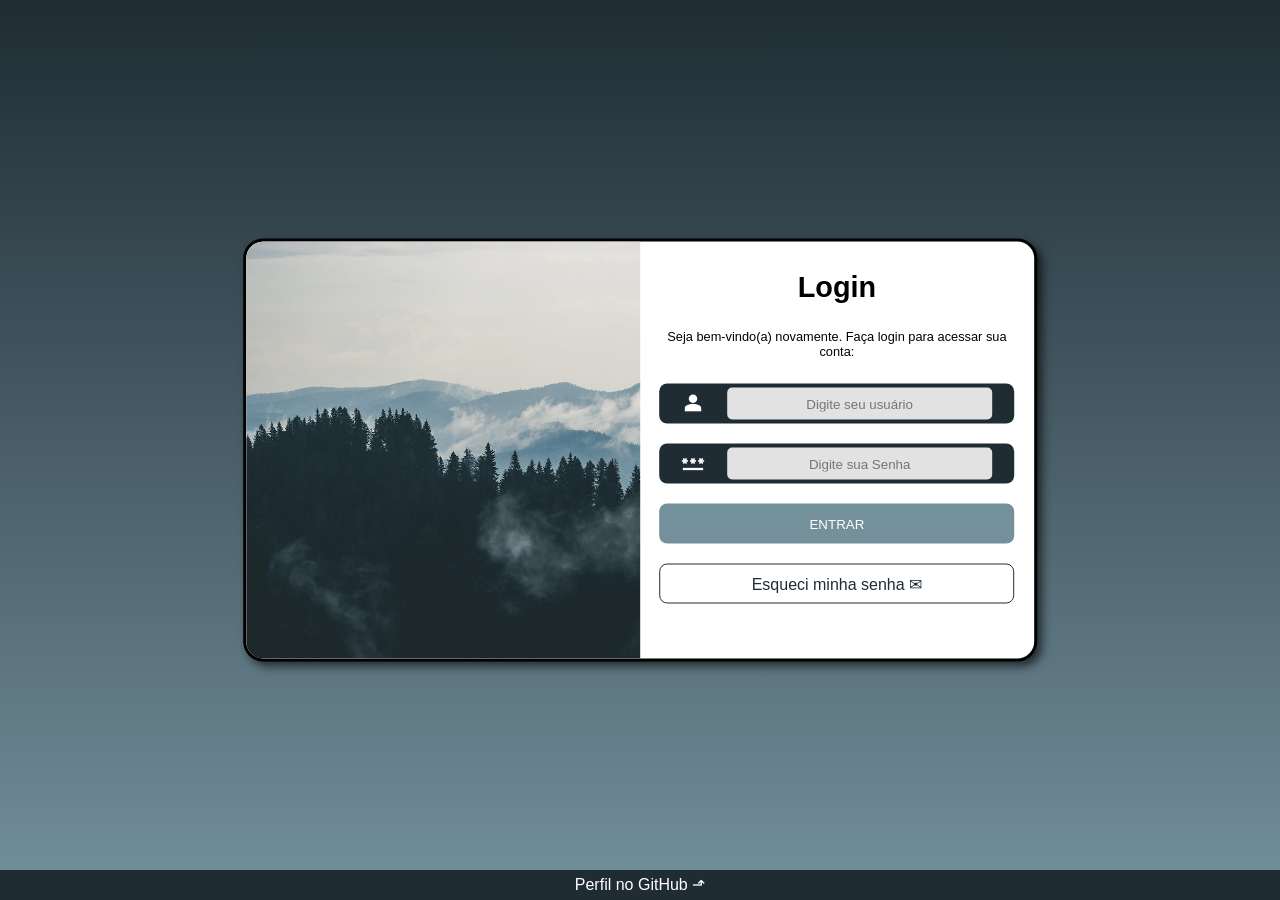
==== index.html @ 52cedaa3 "Pages Fix oops" ====
<!DOCTYPE html>
<html lang="pt-br">
<head>
    <meta charset="UTF-8">
    <meta name="viewport" content="width=device-width, initial-scale=1.0">
    <link rel="stylesheet" href="style/all.css">
    <link rel="stylesheet" href="https://fonts.googleapis.com/css2?family=Material+Symbols+Outlined:opsz,wght,FILL,GRAD@20..48,100..700,0..1,-50..200&icon_names=passwordperson" />
    <title>Login</title>
</head>
<body>
    <main>
        <div id="divimg"></div>
        <div id="divlogin">
            <h1 id="h1login">Login</h1>
            <p id="boasvindas">Seja bem-vindo(a) novamente. Faça login para acessar sua conta:</p>
            <form action="login.php" method="post">
                <div id="divusuario" class="login fundoazul">
                    <label for="username">
                        <span class="material-symbols-outlined icon" aria-label="usuário">person</span>
                    </label>
                    <input type="text" name="username" id="username" placeholder="Digite seu usuário" maxlength="15" minlength="3" required autocomplete="on" pattern="[A-Za-z0-9_]+">
                </div>
                <div id="divsenha" class="login fundoazul">
                    <label for="senha">
                    <span class="material-symbols-outlined icon" aria-label="senha">password</span>
                </label>
                    <input type="password" name="senha" id="senha" placeholder="Digite sua Senha" maxlength="30" minlength="5" autocomplete="on" required>
                </div>
                <button id="diventrar" class="login botao" aria-label="botão entrar" type="submit"><span>ENTRAR</span></button>
                <a href="#" id="esqueci" class="login botao" aria-label="botão 'esqueci minha senha'"><span>Esqueci minha senha &#9993;</span></a>
            </form>
        </div>
    </main>
    <footer>
        <a href="https://www.github.com/clenilton-filho" target="_blank" aria-label="Link para o perfil no GitHub">Perfil no GitHub &#11023;</a>
    </footer>
</body>
</html>
---- style/all.css ----
*{
    margin: 0;
    padding: 0;
    font-family: Arial, Helvetica, sans-serif;
    box-sizing: border-box;
}
:root{
    --grayblue: #73909B;
    --darkblue: #1F2C34;
    --darkbeige: #E2E2E2;
}

.material-symbols-outlined {
  font-variation-settings:
  'FILL' 1,
  'wght' 500,
  'GRAD' 0,
  'opsz' 24
}
html,body{
    height: 100vh;
}
body{
    background-color: var(--grayblue);
}
main{
    background-color: white;
    position: absolute;
    width: 56%;
    height: 71%;
    top: 50%;
    left: 50%;
    transform: translate(-50%,-50%);
    border: 3px solid rgb(0, 0, 0);
    border-radius: 20px;
    box-shadow: 5px 5px 10px rgba(0, 0, 0, 0.615);
    overflow: hidden;
    transition: all .5s;
}
#h1login{
    text-align: center;
    font-size: 1.5em;
    margin-bottom: 10px;
}
#boasvindas{
    margin-bottom: 15px;
}
main p{
    width: 90%;
    text-align: center;
    text-justify: justify;
    font-size: 0.8em;
    margin: auto;
}
#divimg{
    background: url(../media/mountains.jpg);
    background-size: cover;
    height: 35%;
}
#divlogin{
    margin-top: 5%;
    height: 55%;
}
form{
    display:flex;
    justify-content: space-evenly;
    flex-direction: column;
    height: 70%;
}
div .login{
    width: 90%;
    margin: auto;
    border-radius: 8px;
    display: flex;
    justify-content: space-evenly;
}
div .fundoazul{
    background-color: var(--darkblue);
    color: white;
    height: 40px;
}
.icon{
    width: 20%;
    font-size: 2em;
    text-align: center;
    margin-top: 7px;
    user-select: none;
}
input{
    height: 80%;
    width: 75%;
    border: none;
    border-radius: 5px;
    margin-top: 4px;
    background-color: var(--darkbeige);
    text-align: center;
}
.botao{
    border: none;
    cursor: pointer;
}
button span{
    margin: auto;
}
#diventrar{
    background-color: var(--grayblue);
    height: 40px;
    color: white;
    font-weight: 500;
}
#diventrar:hover{
    background-color: var(--darkblue);
}
#esqueci{
    height: 40px;
    border: 1px solid var(--darkblue);
    background-color: white;
    text-decoration: none;
    color: var(--darkblue);
}
#esqueci span{
    margin: auto;
}
#esqueci:hover{
    background-color: var(--darkbeige);
}

footer{
    background-color: var(--darkblue);
    position: absolute;
    bottom: 0;
    width: 100%;
    text-align: center;
    height: 30px;
}

footer a{
    text-decoration: none;
    color: white;
    display: inline-block;
    line-height: 30px;
}

@media screen and (min-width: 600px) and (max-width: 768px){
    body{
        background-image: linear-gradient(to top,var(--grayblue), var(--darkblue));
    }
    main{
        height: 40%;
        width: 80%;
        display: flex;
        justify-content: space-between;
    }
    #divimg{
        height: 100%;
        width: 30%;
        right: 0;
    }
    #divlogin{
        height: 95%;
        width: 70%;
        margin: auto;
    }
    form{
        display:flex;
        justify-content: space-evenly;
        flex-direction: column;
        height: 65%;
        margin-top: -2%;
    }
    #h1login{
        font-size: 1.8em;
        margin: 10px 0;
    }
    p{
        padding: 0;
    }
    .botao{
        margin-top: 0;
    }
}

@media screen and (min-width: 768px){
    body{
        background-image: linear-gradient(to top,var(--grayblue), var(--darkblue));
    }
    main{
        height: 47%;
        width: 62%;
        display: flex;
    }
    #divimg{
        height: 100%;
        width: 50%;
        right: 0;
    }
    #divlogin{
        height: 80%;
        width: 50%;
    }
    form{
        display:flex;
        justify-content: space-evenly;
        flex-direction: column;
        height: 72%;
    }
    #h1login{
        font-size: 1.8em;
        margin-top: -10px;
        margin-bottom: 25px;
    }
}
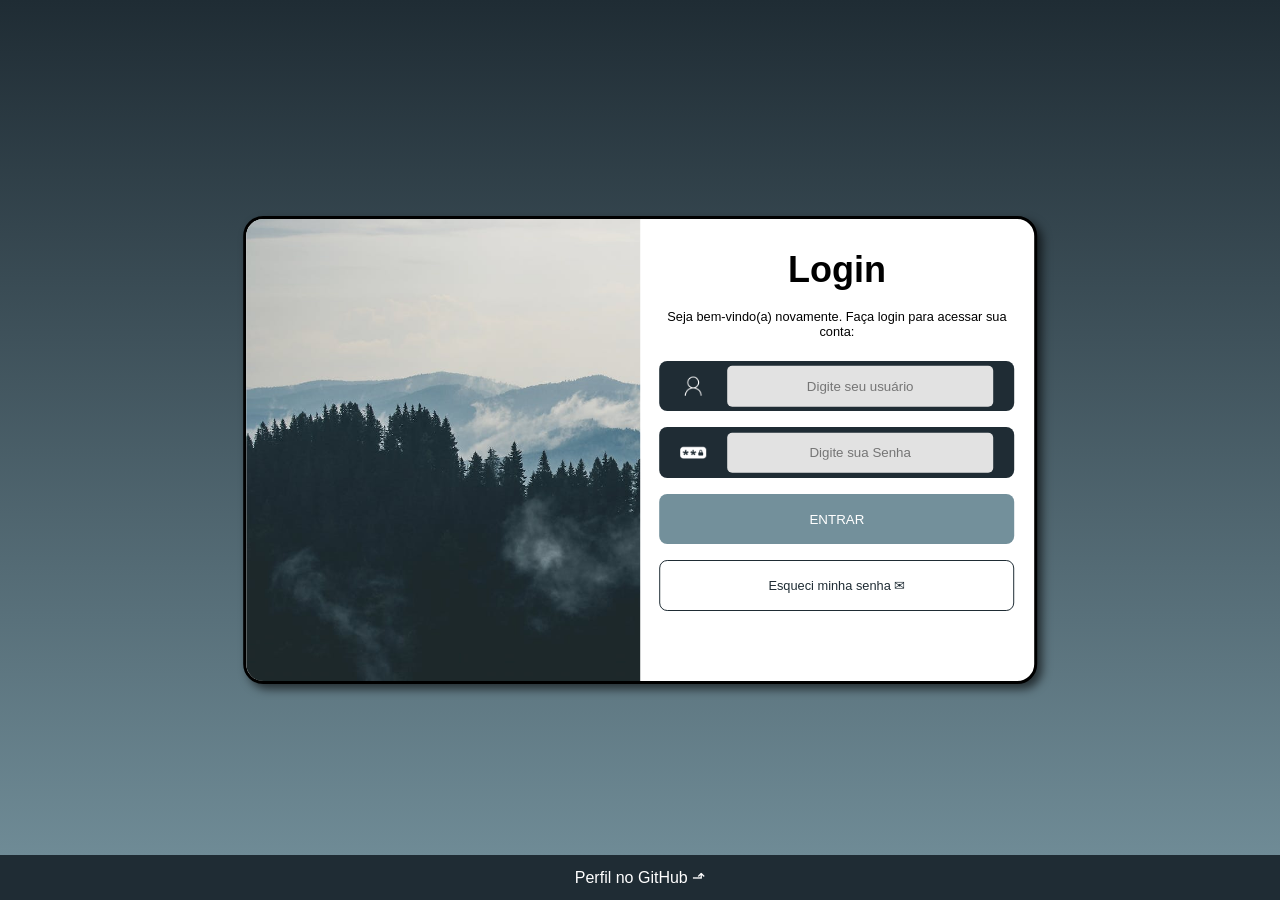
==== commit 18a7c589: "responsiveness overhaul" ====
--- a/index.html
+++ b/index.html
@@ -16,14 +16,14 @@
             <form action="login.php" method="post">
                 <div id="divusuario" class="login fundoazul">
                     <label for="username">
-                        <span class="material-symbols-outlined icon" aria-label="usuário">person</span>
+                        <img src="/media/user.png" class="icon" aria-label="usuário">
                     </label>
                     <input type="text" name="username" id="username" placeholder="Digite seu usuário" maxlength="15" minlength="3" required autocomplete="on" pattern="[A-Za-z0-9_]+">
                 </div>
                 <div id="divsenha" class="login fundoazul">
                     <label for="senha">
-                    <span class="material-symbols-outlined icon" aria-label="senha">password</span>
-                </label>
+                        <img src="media/pass.png" class="icon" aria-label="senha">
+                    </label>
                     <input type="password" name="senha" id="senha" placeholder="Digite sua Senha" maxlength="30" minlength="5" autocomplete="on" required>
                 </div>
                 <button id="diventrar" class="login botao" aria-label="botão entrar" type="submit"><span>ENTRAR</span></button>
--- a/style/all.css
+++ b/style/all.css
@@ -18,19 +18,25 @@
   'opsz' 24
 }
 html,body{
-    height: 100vh;
+    height: 100%;
 }
 body{
+    display: block;
     background-color: var(--grayblue);
+    background-repeat: no-repeat; 
+    min-height: 100vh;
+    position: relative;
+    overflow: hidden;
 }
 main{
+    flex-grow: 1;
     background-color: white;
-    position: absolute;
+    position: relative;
     width: 56%;
-    height: 71%;
     top: 50%;
     left: 50%;
     transform: translate(-50%,-50%);
+    height: 70%;
     border: 3px solid rgb(0, 0, 0);
     border-radius: 20px;
     box-shadow: 5px 5px 10px rgba(0, 0, 0, 0.615);
@@ -77,13 +83,16 @@
 div .fundoazul{
     background-color: var(--darkblue);
     color: white;
-    height: 40px;
+    height: 19%;
 }
 .icon{
-    width: 20%;
-    font-size: 2em;
-    text-align: center;
-    margin-top: 7px;
+    text-align: center;
+    position: relative;
+    top: 50%;
+    transform: translate(0,-50%);
+    width: 6.2vw;
+    height: inherit;
+    filter: invert(100%);
     user-select: none;
 }
 input{
@@ -91,7 +100,9 @@
     width: 75%;
     border: none;
     border-radius: 5px;
-    margin-top: 4px;
+    position: relative;
+    top: 50%;
+    transform: translate(0,-50%);
     background-color: var(--darkbeige);
     text-align: center;
 }
@@ -104,7 +115,7 @@
 }
 #diventrar{
     background-color: var(--grayblue);
-    height: 40px;
+    height: 19%;
     color: white;
     font-weight: 500;
 }
@@ -112,7 +123,7 @@
     background-color: var(--darkblue);
 }
 #esqueci{
-    height: 40px;
+    height: 19%;
     border: 1px solid var(--darkblue);
     background-color: white;
     text-decoration: none;
@@ -131,14 +142,15 @@
     bottom: 0;
     width: 100%;
     text-align: center;
-    height: 30px;
+    height: 5vh;
+    margin-top: auto;
 }
 
 footer a{
     text-decoration: none;
     color: white;
     display: inline-block;
-    line-height: 30px;
+    line-height: 5vh;
 }
 
 @media screen and (min-width: 600px) and (max-width: 768px){
@@ -146,8 +158,8 @@
         background-image: linear-gradient(to top,var(--grayblue), var(--darkblue));
     }
     main{
-        height: 40%;
         width: 80%;
+        height: 60%;
         display: flex;
         justify-content: space-between;
     }
@@ -157,7 +169,7 @@
         right: 0;
     }
     #divlogin{
-        height: 95%;
+        height: 90%;
         width: 70%;
         margin: auto;
     }
@@ -166,14 +178,16 @@
         justify-content: space-evenly;
         flex-direction: column;
         height: 65%;
-        margin-top: -2%;
     }
     #h1login{
         font-size: 1.8em;
-        margin: 10px 0;
+        margin: 5%;
     }
     p{
         padding: 0;
+    }
+    .icon{
+        width: 4vw;
     }
     .botao{
         margin-top: 0;
@@ -185,7 +199,10 @@
         background-image: linear-gradient(to top,var(--grayblue), var(--darkblue));
     }
     main{
-        height: 47%;
+        top: 50%;
+        left: 50%;
+        transform: translate(-50%,-50%);
+        height: 52%;
         width: 62%;
         display: flex;
     }
@@ -205,8 +222,17 @@
         height: 72%;
     }
     #h1login{
-        font-size: 1.8em;
-        margin-top: -10px;
-        margin-bottom: 25px;
-    }
-}
+        font-size: 4vh;
+        margin: -1vh 0 2vh 0;
+    }
+    #divlogin p{
+        margin-bottom: 1.5vh;
+    }
+    .icon{
+        position: relative;
+        width: 2vw;
+    }
+    #divlogin a{
+        font-size: 0.8em;
+    }
+}
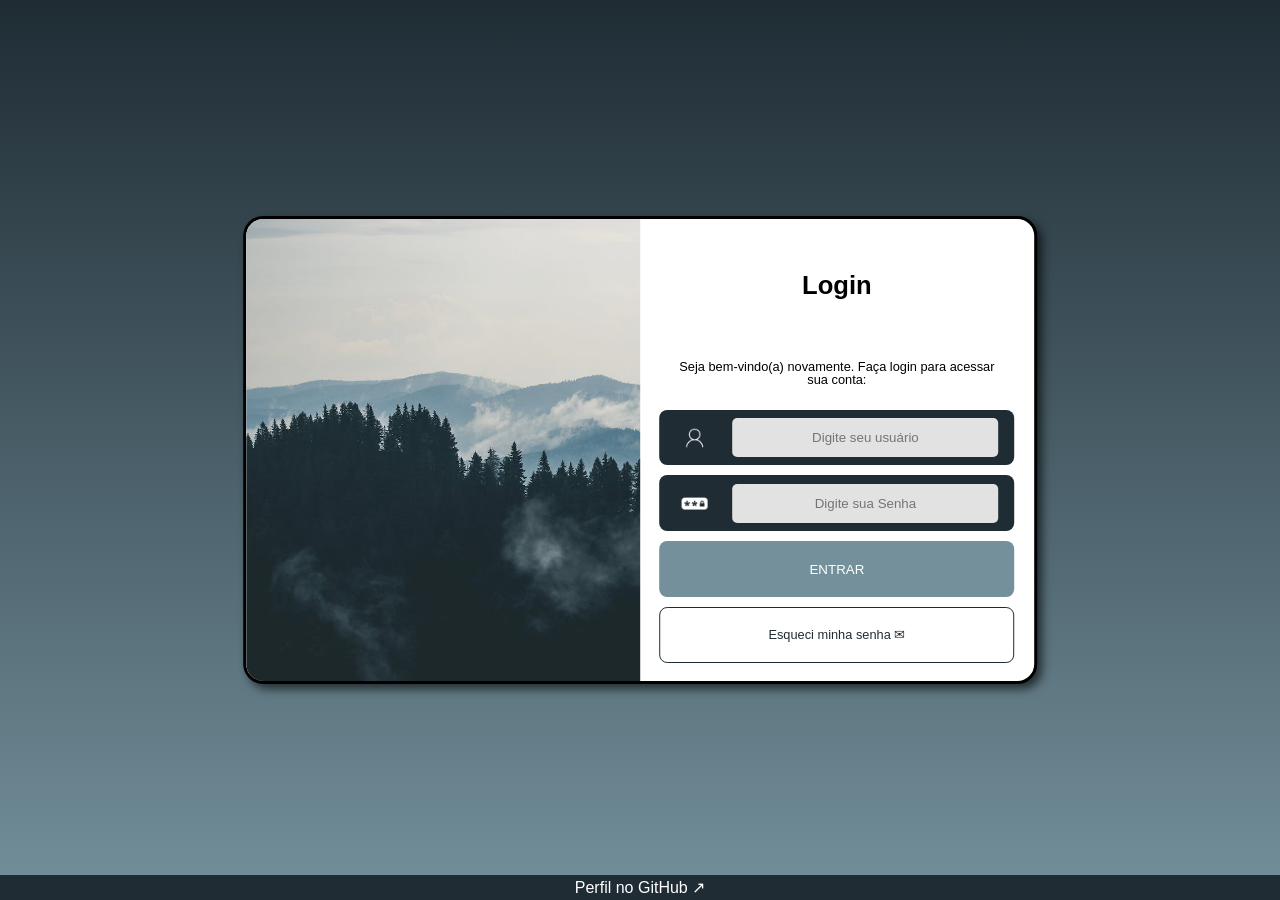
==== commit 3a1a9d65: "more responsiveness fixing (work in progress)" ====
--- a/index.html
+++ b/index.html
@@ -11,9 +11,11 @@
     <main>
         <div id="divimg"></div>
         <div id="divlogin">
-            <h1 id="h1login">Login</h1>
-            <p id="boasvindas">Seja bem-vindo(a) novamente. Faça login para acessar sua conta:</p>
-            <form action="login.php" method="post">
+            <div id="divtexto">
+                <h1 id="h1login">Login</h1>
+                <p id="boasvindas">Seja bem-vindo(a) novamente. Faça login para acessar sua conta:</p>
+            </div>
+            <form id="formlogin" action="login.php" method="post">
                 <div id="divusuario" class="login fundoazul">
                     <label for="username">
                         <img src="/media/user.png" class="icon" aria-label="usuário">
@@ -32,7 +34,7 @@
         </div>
     </main>
     <footer>
-        <a href="https://www.github.com/clenilton-filho" target="_blank" aria-label="Link para o perfil no GitHub">Perfil no GitHub &#11023;</a>
+        <a href="https://www.github.com/clenilton-filho" target="_blank" aria-label="Link para o perfil no GitHub">Perfil no GitHub &UpperRightArrow;</a>
     </footer>
 </body>
 </html>
--- a/style/all.css
+++ b/style/all.css
@@ -21,22 +21,21 @@
     height: 100%;
 }
 body{
-    display: block;
     background-color: var(--grayblue);
-    background-repeat: no-repeat; 
     min-height: 100vh;
-    position: relative;
-    overflow: hidden;
+    display: flex;
+    flex-direction: column;
+    margin: 0;
 }
 main{
     flex-grow: 1;
     background-color: white;
     position: relative;
-    width: 56%;
     top: 50%;
     left: 50%;
     transform: translate(-50%,-50%);
-    height: 70%;
+    max-height: 70%;
+    max-width: 70%;
     border: 3px solid rgb(0, 0, 0);
     border-radius: 20px;
     box-shadow: 5px 5px 10px rgba(0, 0, 0, 0.615);
@@ -61,48 +60,60 @@
 #divimg{
     background: url(../media/mountains.jpg);
     background-size: cover;
-    height: 35%;
+    min-height: 35%;
 }
 #divlogin{
-    margin-top: 5%;
-    height: 55%;
+    min-height: 65%;
+    display: flex;
+    flex-direction: column;
+    justify-content: space-between;
+}
+#divtexto{
+    display: flex;
+    flex-direction: column;
+    align-items: center;
+    justify-content: center;
+    min-height: 35%;
+    margin: 15px auto 0px auto;
 }
 form{
+    flex-grow: 1;
     display:flex;
+    flex-direction: column;
     justify-content: space-evenly;
-    flex-direction: column;
-    height: 70%;
-}
-div .login{
+    min-height: 65%;
+    margin-bottom: 10px;
+}
+.login{
     width: 90%;
-    margin: auto;
+    flex-grow: 1;
+    flex-basis: 20px;
+    margin:auto;
+    margin-bottom: 10px;
     border-radius: 8px;
     display: flex;
-    justify-content: space-evenly;
+    justify-content: space-around;
+    align-items: center;
+    align-content: center;
 }
 div .fundoazul{
     background-color: var(--darkblue);
     color: white;
-    height: 19%;
 }
 .icon{
     text-align: center;
-    position: relative;
-    top: 50%;
-    transform: translate(0,-50%);
-    width: 6.2vw;
-    height: inherit;
+    width: 2em;
+    height: auto;
     filter: invert(100%);
+    transform: translate(25%, 10%);
     user-select: none;
 }
 input{
-    height: 80%;
+    flex-grow: 0;
+    min-height: 70%;
     width: 75%;
     border: none;
     border-radius: 5px;
-    position: relative;
-    top: 50%;
-    transform: translate(0,-50%);
     background-color: var(--darkbeige);
     text-align: center;
 }
@@ -115,7 +126,6 @@
 }
 #diventrar{
     background-color: var(--grayblue);
-    height: 19%;
     color: white;
     font-weight: 500;
 }
@@ -123,7 +133,7 @@
     background-color: var(--darkblue);
 }
 #esqueci{
-    height: 19%;
+    min-height: 19%;
     border: 1px solid var(--darkblue);
     background-color: white;
     text-decoration: none;
@@ -138,19 +148,17 @@
 
 footer{
     background-color: var(--darkblue);
-    position: absolute;
-    bottom: 0;
+    flex-shrink: 0;
     width: 100%;
-    text-align: center;
-    height: 5vh;
     margin-top: auto;
+    text-align: center;
 }
 
 footer a{
     text-decoration: none;
     color: white;
     display: inline-block;
-    line-height: 5vh;
+    line-height: 25px;
 }
 
 @media screen and (min-width: 600px) and (max-width: 768px){
@@ -158,20 +166,19 @@
         background-image: linear-gradient(to top,var(--grayblue), var(--darkblue));
     }
     main{
-        width: 80%;
-        height: 60%;
-        display: flex;
-        justify-content: space-between;
+        max-width: 80%;
+        max-height: 60%;
+        display: flex;
     }
     #divimg{
         height: 100%;
         width: 30%;
-        right: 0;
     }
     #divlogin{
         height: 90%;
         width: 70%;
-        margin: auto;
+        display: flex;
+        flex-direction: column;
     }
     form{
         display:flex;
@@ -179,18 +186,36 @@
         flex-direction: column;
         height: 65%;
     }
+    #divtexto{
+        min-height: 35%;
+        margin: 5% auto 0 auto;
+        justify-content: space-around;
+    }
     #h1login{
-        font-size: 1.8em;
-        margin: 5%;
-    }
-    p{
+        line-height: 100%;
+        font-size: 2.8vw;
+    }
+    #boasvindas{
+        line-height: 100%;
         padding: 0;
+        margin: 0 auto 5% auto;
     }
     .icon{
         width: 4vw;
     }
-    .botao{
-        margin-top: 0;
+}
+
+@media screen and (max-width: 450px) {
+    main {
+        max-width: 95%;
+        max-height: 90%;
+    }
+    #divimg, #divlogin {
+        flex-direction: column;
+        width: 100%;
+    }
+    #divtexto {
+        margin: 10px auto;
     }
 }
 
@@ -202,31 +227,37 @@
         top: 50%;
         left: 50%;
         transform: translate(-50%,-50%);
-        height: 52%;
-        width: 62%;
+        max-height: 52%;
+        max-width: 62%;
         display: flex;
     }
     #divimg{
-        height: 100%;
-        width: 50%;
-        right: 0;
+        min-height: 100%;
+        min-width: 50%;
     }
     #divlogin{
-        height: 80%;
-        width: 50%;
+        max-height: 95%;
+        min-width: 50%;
+        display: flex;
+        justify-content: space-between;
     }
     form{
-        display:flex;
+        display: flex;
         justify-content: space-evenly;
         flex-direction: column;
-        height: 72%;
+        min-height: 60%;
+    }
+    #divtexto{
+        min-height: 40%;
+        display: flex;
+        padding: 10% 5% 2% 5%;
     }
     #h1login{
-        font-size: 4vh;
-        margin: -1vh 0 2vh 0;
-    }
-    #divlogin p{
-        margin-bottom: 1.5vh;
+        line-height: 100%;
+        font-size: 2vw;
+    }
+    #boasvindas{
+        line-height: 100%;
     }
     .icon{
         position: relative;
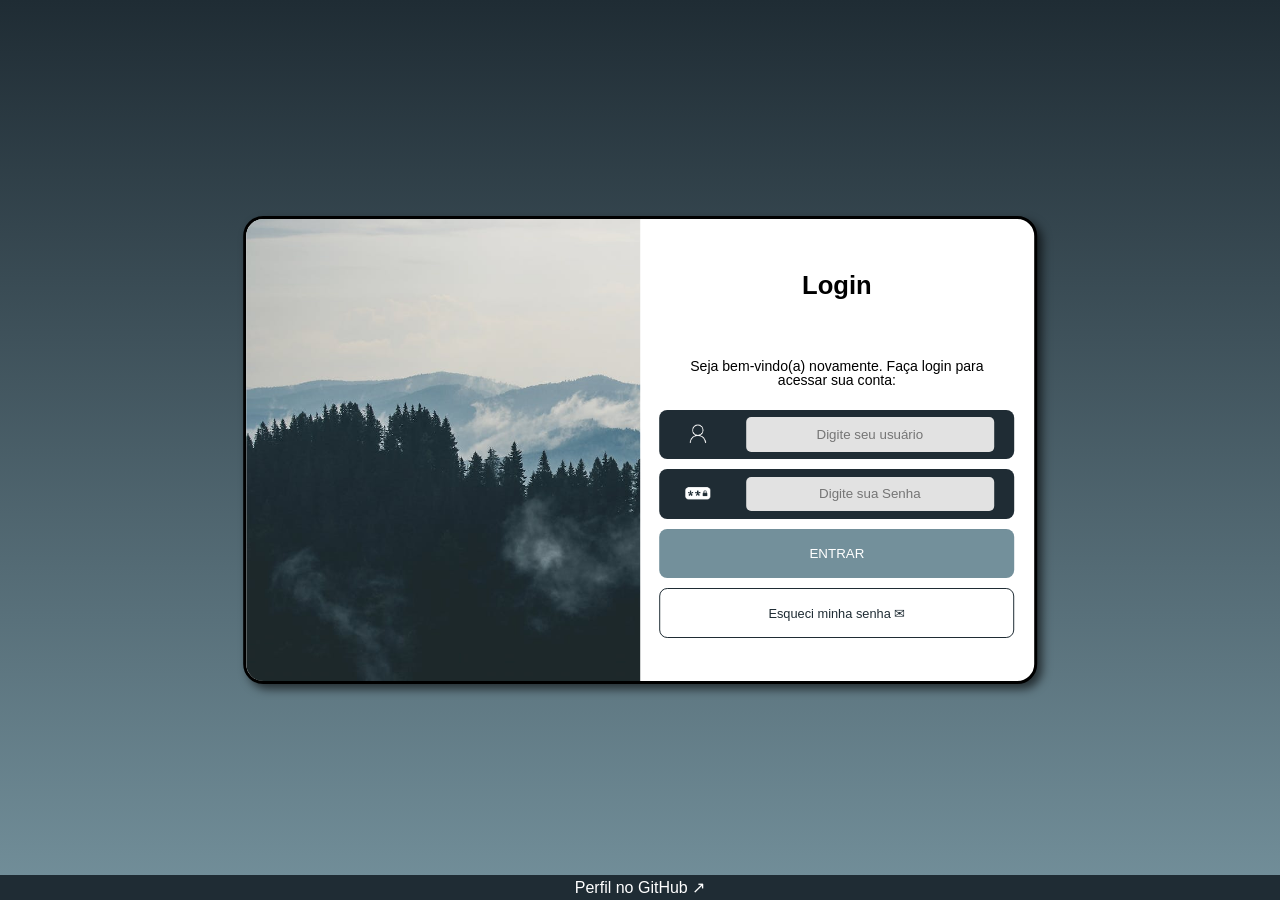
==== commit a883480d: "final release final release of this project... Or so i think, at least..." ====
--- a/index.html
+++ b/index.html
@@ -15,18 +15,18 @@
                 <h1 id="h1login">Login</h1>
                 <p id="boasvindas">Seja bem-vindo(a) novamente. Faça login para acessar sua conta:</p>
             </div>
-            <form id="formlogin" action="login.php" method="post">
+            <form id="formlogin" action="login.php" method="post" autocomplete="on">
                 <div id="divusuario" class="login fundoazul">
                     <label for="username">
                         <img src="/media/user.png" class="icon" aria-label="usuário">
                     </label>
-                    <input type="text" name="username" id="username" placeholder="Digite seu usuário" maxlength="15" minlength="3" required autocomplete="on" pattern="[A-Za-z0-9_]+">
+                    <input type="text" name="username" id="username" placeholder="Digite seu usuário" maxlength="15" minlength="3" required autocomplete="username" pattern="[A-Za-z0-9_]+">
                 </div>
                 <div id="divsenha" class="login fundoazul">
                     <label for="senha">
                         <img src="media/pass.png" class="icon" aria-label="senha">
                     </label>
-                    <input type="password" name="senha" id="senha" placeholder="Digite sua Senha" maxlength="30" minlength="5" autocomplete="on" required>
+                    <input type="password" name="senha" id="senha" placeholder="Digite sua Senha" maxlength="30" minlength="5" autocomplete="current-password" required>
                 </div>
                 <button id="diventrar" class="login botao" aria-label="botão entrar" type="submit"><span>ENTRAR</span></button>
                 <a href="#" id="esqueci" class="login botao" aria-label="botão 'esqueci minha senha'"><span>Esqueci minha senha &#9993;</span></a>
--- a/style/all.css
+++ b/style/all.css
@@ -33,14 +33,15 @@
     position: relative;
     top: 50%;
     left: 50%;
-    transform: translate(-50%,-50%);
     max-height: 70%;
-    max-width: 70%;
+    max-width: 80%;
     border: 3px solid rgb(0, 0, 0);
     border-radius: 20px;
     box-shadow: 5px 5px 10px rgba(0, 0, 0, 0.615);
     overflow: hidden;
-    transition: all .5s;
+    transform: translate(-50%,-50%);
+    transition: width .3s, height .3s;
+    transition-timing-function: ease;
 }
 #h1login{
     text-align: center;
@@ -105,13 +106,13 @@
     width: 2em;
     height: auto;
     filter: invert(100%);
-    transform: translate(25%, 10%);
     user-select: none;
+    transform: translate(20%, 5%);
 }
 input{
     flex-grow: 0;
     min-height: 70%;
-    width: 75%;
+    min-width: 70%;
     border: none;
     border-radius: 5px;
     background-color: var(--darkbeige);
@@ -161,13 +162,27 @@
     line-height: 25px;
 }
 
-@media screen and (min-width: 600px) and (max-width: 768px){
+@media screen and (max-width: 350px) and (orientation: portrait){
+    main {
+        min-width: 90%;
+        min-height: 85%;
+    }
+    #divimg, #divlogin {
+        flex-direction: column;
+        width: 100%;
+    }
+    #divtexto {
+        margin: 10px auto;
+    }
+}
+
+@media screen and (min-width: 600px) and (max-width: 820px) and (orientation: portrait){
     body{
         background-image: linear-gradient(to top,var(--grayblue), var(--darkblue));
     }
     main{
         max-width: 80%;
-        max-height: 60%;
+        max-height: 45%;
         display: flex;
     }
     #divimg{
@@ -179,57 +194,51 @@
         width: 70%;
         display: flex;
         flex-direction: column;
+        align-content: center;
+        justify-content: center;
     }
     form{
         display:flex;
         justify-content: space-evenly;
         flex-direction: column;
-        height: 65%;
+        min-height: 55%;
+    }
+    .icon{
+        min-width: 2em;
+        transform: translate(25%,5%);
+    }
+    input{
+        min-width: 75%;
     }
     #divtexto{
         min-height: 35%;
-        margin: 5% auto 0 auto;
+        margin: 10vh auto 2% auto;
         justify-content: space-around;
     }
     #h1login{
         line-height: 100%;
-        font-size: 2.8vw;
+        font-size: 1.3em;
     }
     #boasvindas{
         line-height: 100%;
         padding: 0;
-        margin: 0 auto 5% auto;
+        margin: 0 auto 3% auto;
     }
     .icon{
-        width: 4vw;
-    }
-}
-
-@media screen and (max-width: 450px) {
-    main {
-        max-width: 95%;
-        max-height: 90%;
-    }
-    #divimg, #divlogin {
-        flex-direction: column;
-        width: 100%;
-    }
-    #divtexto {
-        margin: 10px auto;
-    }
-}
-
-@media screen and (min-width: 768px){
+        width: 1.5em;
+    }
+}
+@media screen and (max-width: 768px) and (orientation: landscape){
     body{
         background-image: linear-gradient(to top,var(--grayblue), var(--darkblue));
     }
     main{
         top: 50%;
         left: 50%;
-        transform: translate(-50%,-50%);
         max-height: 52%;
         max-width: 62%;
         display: flex;
+        transform: translate(-50%,-50%);
     }
     #divimg{
         min-height: 100%;
@@ -245,12 +254,12 @@
         display: flex;
         justify-content: space-evenly;
         flex-direction: column;
-        min-height: 60%;
+        min-height: 50%;
     }
     #divtexto{
         min-height: 40%;
         display: flex;
-        padding: 10% 5% 2% 5%;
+        padding: 0% 5% 2% 5%;
     }
     #h1login{
         line-height: 100%;
@@ -258,6 +267,7 @@
     }
     #boasvindas{
         line-height: 100%;
+        font-size: 1.5vw;
     }
     .icon{
         position: relative;
@@ -267,3 +277,53 @@
         font-size: 0.8em;
     }
 }
+@media screen and (min-width: 768px) and (orientation: landscape){
+    body{
+        background-image: linear-gradient(to top,var(--grayblue), var(--darkblue));
+    }
+    main{
+        top: 50%;
+        left: 50%;
+        max-height: 52%;
+        max-width: 62%;
+        display: flex;
+        transform: translate(-50%,-50%);
+    }
+    #divimg{
+        min-height: 100%;
+        min-width: 50%;
+    }
+    #divlogin{
+        max-height: 95%;
+        min-width: 50%;
+        display: flex;
+        justify-content: space-between;
+    }
+    form{
+        display: flex;
+        justify-content: space-evenly;
+        flex-direction: column;
+        min-height: 50%;
+    }
+    #divtexto{
+        min-height: 40%;
+        display: flex;
+        padding: 10% 5% 2% 5%;
+    }
+    #h1login{
+        line-height: 100%;
+        font-size: 2vw;
+        margin-bottom: 2.5vh;
+    }
+    #boasvindas{
+        line-height: 100%;
+        font-size: 1.1vw;
+    }
+    .icon{
+        position: relative;
+        width: 2vw;
+    }
+    #divlogin a{
+        font-size: 0.8em;
+    }
+}
